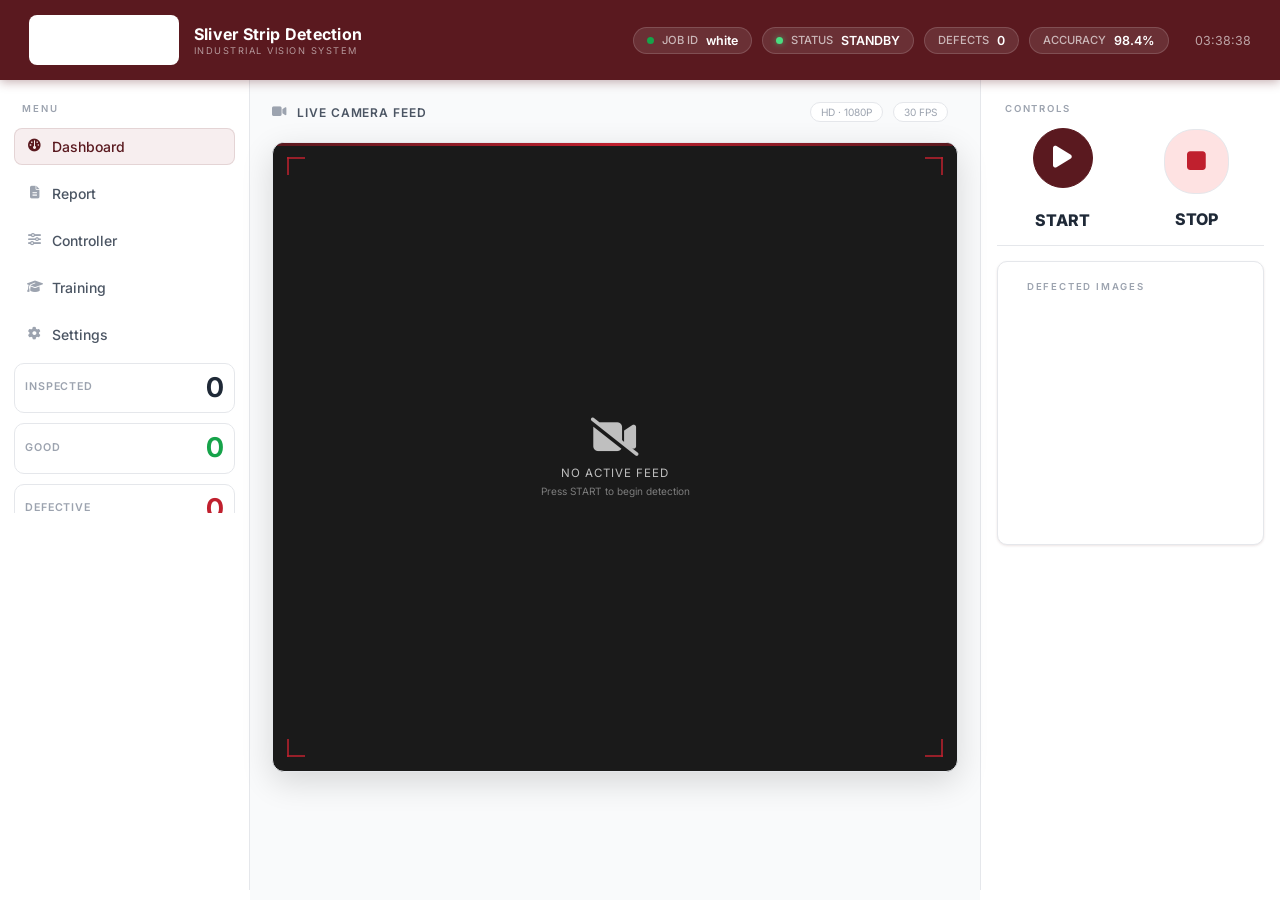
==== templates/index.html @ 80415af0 "sliver project" ====
<!doctype html>
<html lang="en">
  <head>
    <meta charset="UTF-8" />
    <meta name="viewport" content="width=device-width, initial-scale=1.0" />
    <title>Sliver Strip Detection</title>
    <script src="qrc:///qtwebchannel/qwebchannel.js"></script>
    <link rel="preconnect" href="https://fonts.googleapis.com" />
    <link
      href="https://fonts.googleapis.com/css2?family=Inter:wght@300;400;500;600;700&family=JetBrains+Mono:wght@400;500&display=swap"
      rel="stylesheet"
    />
    <link
      rel="stylesheet"
      href="https://cdnjs.cloudflare.com/ajax/libs/font-awesome/6.5.0/css/all.min.css"
      crossorigin="anonymous"
    />
    <link rel="stylesheet" href="../css/style.css" />
  </head>
  <body>
    <!-- HEADER -->
    <header>
      <div class="logo-icon">
        <a href="index.html">
          <img src="../static/img/logo/logo.png" alt="" />
        </a>
      </div>
      <div class="brand">
        <div class="brand-name">Sliver Strip Detection</div>
        <div class="brand-sub">Industrial Vision System</div>
      </div>

      <div class="header-pills">
        <div class="pill">
          <span
            class="pill-dot"
            id="jobColorDot"
            style="background: #16a34a"
          ></span>
          <span class="pill-lbl">JOB ID</span>
          <span class="pill-val" id="jobIdLabel">white</span>
        </div>
        <div class="pill">
          <span class="pill-dot live" id="statusDot"></span>
          <span class="pill-lbl">STATUS</span>
          <span class="pill-val" id="statusLabel">STANDBY</span>
        </div>
        <div class="pill">
          <span class="pill-lbl">DEFECTS</span>
          <span class="pill-val" id="hdrDefects">0</span>
        </div>
        <div class="pill">
          <span class="pill-lbl">ACCURACY</span>
          <span class="pill-val">98.4%</span>
        </div>
      </div>

      <div class="hdr-clock" id="clock">--:--:--</div>
    </header>

    <!-- LAYOUT -->
    <div class="container">
      <!-- LEFT SIDEBAR -->
      <aside class="">
        <div class="sec-lbl">Menu</div>
        <a href="index.html" class="nav-btn active">
          <i class="fa-solid fa-gauge"></i> Dashboard
        </a>
        <a href="report.html" class="nav-btn">
          <i class="fas fa-file-lines"></i> Report
        </a>
        <button
          class="nav-btn"
          onclick="showToast('Controller panel opening...', 3000)"
        >
          <i class="fas fa-sliders"></i> Controller
        </button>
        <!-- <button class="nav-btn" onclick="startTraining()">
        <i class="fas fa-graduation-cap"></i> Training
      </button> -->

        <a href="traning.html" class="nav-btn">
          <i class="fas fa-graduation-cap"></i> Training
        </a>
        <button class="nav-btn" onclick="openSettings()">
          <i class="fas fa-gear"></i> Settings
        </button>
        <div class="metrics-row">
          <div class="metric">
            <div class="m-label">Inspected</div>
            <div class="m-val" id="inspectedCount">0</div>
            <!-- <div class="m-note">units today</div> -->
          </div>
          <div class="metric">
            <div class="m-label">Good</div>
            <div class="m-val good" id="goodCount">0</div>
            <!-- <div class="m-note">passed</div> -->
          </div>
          <div class="metric">
            <div class="m-label">Defective</div>
            <div class="m-val bad" id="badCount">0</div>
            <!-- <div class="m-note">rejected</div> -->
          </div>
          <div class="metric">
            <div class="m-label">Uptime</div>
            <div class="m-val" id="uptimeVal">0:00</div>
            <!-- <div class="m-note">this session</div> -->
          </div>
        </div>
      </aside>

      <!-- MAIN -->
      <main>
        <div class="feed-bar">
          <div class="feed-title">
            <i class="fas fa-video"></i> Live Camera Feed
          </div>
          <div class="badge-row">
            <span class="badge">HD · 1080P</span>
            <span class="badge live-badge" id="liveBadge">
              <i class="fas fa-circle" style="font-size: 0.42rem"></i> LIVE
            </span>
            <span class="badge">30 FPS</span>
          </div>
        </div>

        <div class="camera-wrap">
          <div class="cm tl"></div>
          <div class="cm tr"></div>
          <div class="cm bl"></div>
          <div class="cm br"></div>

          <div class="no-feed" id="noFeed">
            <i class="fas fa-video-slash"></i>
            <p>NO ACTIVE FEED</p>
            <span>Press START to begin detection</span>
          </div>
          <img id="videoFeed"/>

        </div>

        <!-- DEFECTS CAROUSEL / SLIDER (below camera-wrap) -->

        <!-- DEFECT DETAIL MODAL with slider -->
        <div id="defectModal" class="modal">
          <div
            class="modal-box"
            style="width: 86%; max-width: 980px; position: relative"
          >
            <div class="modal-head">
              <i class="fas fa-bug"></i>
              <div class="modal-head-title">Defect Viewer</div>
              <div
                style="margin-left: auto; font-size: 0.9rem; opacity: 0.8"
                id="defectModalPosition"
              ></div>
            </div>

            <div
              class="modal-body"
              style="
                padding: 1rem;
                text-align: center;
                background: #0a0a0a;
                position: relative;
                min-height: 60vh;
                display: flex;
                align-items: center;
                justify-content: center;
              "
            >
              <!-- Navigation Arrows -->
              <button
                id="prevDefect"
                class="defect-nav prev"
                onclick="changeDefect(-1)"
              >
                <i class="fas fa-chevron-left"></i>
              </button>

              <img
                id="defectModalImage"
                style="
                  max-width: 100%;
                  max-height: 68vh;
                  border-radius: 8px;
                  box-shadow: 0 6px 24px rgba(0, 0, 0, 0.7);
                  object-fit: contain;
                "
              />

              <button
                id="nextDefect"
                class="defect-nav next"
                onclick="changeDefect(1)"
              >
                <i class="fas fa-chevron-right"></i>
              </button>
            </div>

            <div
              class="modal-foot"
              style="justify-content: center; padding: 1rem 1.5rem"
            >
              <button class="btn-m primary" onclick="downloadDefectImage()">
                <i class="fas fa-download"></i> Save Current Image
              </button>
              <button class="btn-m delete">
                <i class="fa-regular fa-trash-can"></i> Delete
              </button>
              <button class="btn-m ghost" onclick="closeDefectModal()">
                Close
              </button>
            </div>
          </div>
        </div>
      </main>

      <!-- RIGHT SIDEBAR -->
      <aside class="right">
        <div class="sec-lbl">Controls</div>
        <div class="start_stop_flex">
          <div class="start_name_flex">
            <button
              class="btn-start"
              id="cameraSelect"
              onclick="startDetection()"
            >
              <i class="fas fa-play"></i>
            </button>
            <p>start</p>
          </div>
          <div class="start_name_flex">
            <button class="btn-stop" onclick="stopDetection()">
              <i class="fas fa-stop"></i>
            </button>
            <p>stop</p>
          </div>
        </div>

        <div class="divider mtb-3"></div>
        <div class="defects-section">
          <div class="feed-bar" style="margin-bottom: 0.6rem">
            <div class="sec-lbl">Defected Images</div>
            <!-- <div class="badge">Last 10 detections</div> -->
          </div>

          <div style="position: relative">
            <!-- <button class="slider-arrow prev" onclick="scrollSlider(-156)"><i class="fa-solid fa-angle-left"></i></button> -->

            <div class="defects-slider" id="defectsSlider">
              <!-- thumbs here -->
            </div>

            <!-- <button class="slider-arrow next" onclick="scrollSlider(156)"><i class="fa-solid fa-angle-right"></i></button> -->
          </div>
        </div>
        <!-- <div class="divider"></div> -->
        <!-- <div class="sec-lbl">Detection Stats</div> -->

        <!-- <div class="stat-card">
        <div class="sc-lbl">Confidence</div>
        <div class="sc-val" id="confVal">—</div>
        <div class="pbar">
          <div class="pbar-fill green" id="confBar" style="width:0%"></div>
        </div>
      </div>

      <div class="stat-card">
        <div class="sc-lbl">Defect Rate</div>
        <div class="sc-val" id="defectRateVal">0.0%</div>
        <div class="pbar">
          <div class="pbar-fill" id="defectBar" style="width:0%"></div>
        </div>
      </div> -->
      </aside>
    </div>

    <!-- TOAST -->
    <div id="toast" class="toast"><span id="toastMessage"></span></div>

    <!-- SETTINGS MODAL -->
    <div id="settingsModal" class="modal">
      <div class="modal-box">
        <div class="modal-head">
          <i class="fas fa-gear"></i>
          <div class="modal-head-title">Detection Settings</div>
        </div>
        <div class="modal-body">
          <!-- Tabs -->
          <div class="modal-tabs">
            <button class="modal-tab active" onclick="switchTab('detection')">
              Detection Mode
            </button>
            <button class="modal-tab" onclick="switchTab('threshold')">
              Threshold
            </button>
          </div>

          <!-- Detection Mode Tab Content -->
          <div id="detectionTab" class="tab-content active">
            <span class="sel-lbl" style="display: block; margin-bottom: 8px"
              >Detection Mode</span
            >

            <div class="mode-toggle">
              <input
                type="radio"
                name="mode"
                id="modeDefault"
                value="default"
                checked
                onchange="toggleManual()"
              />
              <label for="modeDefault">Default</label>
              <input
                type="radio"
                name="mode"
                id="modeManual"
                value="manual"
                onchange="toggleManual()"
              />
              <label for="modeManual">Manual</label>
            </div>
            <div id="defaultInfo" style="margin: 12px 0 4px">
              <input
                type="text"
                id="currentModeDisplay"
                value="6.3.1"
                readonly
                style="
                  width: 100%;
                  padding: 11px 14px;
                  font-size: 0.95rem;
                  font-weight: 500;
                  border: 1px solid rgba(90, 25, 31, 0.25);
                  border-radius: 8px;
                  background: #fefefe;
                  color: var(--primary);
                  cursor: default;
                  box-shadow: inset 0 1px 3px rgba(0, 0, 0, 0.03);
                "
              />

              <p
                style="
                  font-size: 0.74rem;
                  color: var(--gray-500);
                  margin-top: 10px;
                  text-align: center;
                "
              >
                Mode is locked to Default in current system configuration
              </p>
            </div>
            <div id="manualControls" style="display: none">
              <div class="slider-block">
                <div class="slider-row">
                  <div class="slider-top">
                    <span class="slider-name">Exposure</span>
                    <input
                      type="number"
                      id="lowerValue"
                      class="slider-num"
                      value="35"
                      min="0"
                      max="100"
                      oninput="
                        document.getElementById('lowerSlider').value =
                          this.value
                      "
                    />
                  </div>
                  <input
                    type="range"
                    id="lowerSlider"
                    min="0"
                    max="100"
                    value="35"
                    oninput="
                      document.getElementById('lowerValue').value = this.value
                    "
                  />
                </div>
                <!-- <div class="slider-row">
                <div class="slider-top">
                  <span class="slider-name">Upper Threshold</span>
                  <input type="number" id="upperValue" class="slider-num" value="75" min="0" max="100"
                    oninput="document.getElementById('upperSlider').value=this.value">
                </div>
                <input type="range" id="upperSlider" min="0" max="100" value="75"
                  oninput="document.getElementById('upperValue').value=this.value">
              </div> -->
              </div>
            </div>
          </div>

          <!-- Threshold Tab Content -->
          <div id="thresholdTab" class="tab-content">
            <!-- <span class="sel-lbl" style="display:block;margin-bottom:8px;">Threshold Type</span>
          <select id="thresholdType" class="cam-select" style="margin-bottom: 16px;">
            <option value="sensitivity">Sensitivity Level</option>
            <option value="confidence">Confidence Score</option>
            <option value="custom">Custom Range</option>
          </select> -->

            <span class="sel-lbl" style="display: block; margin-bottom: 8px"
              >Threshold Value</span
            >
            <input
              type="number"
              id="thresholdValue"
              placeholder="Enter threshold value"
              style="
                width: 100%;
                padding: 11px 14px;
                font-size: 0.95rem;
                font-weight: 500;
                border: 1px solid rgba(90, 25, 31, 0.25);
                border-radius: 8px;
                background: #ffffff;
                color: var(--primary);
                box-shadow: inset 0 1px 3px rgba(0, 0, 0, 0.03);
              "
              value="75"
              min="0"
              max="100"
            />

            <p
              style="
                font-size: 0.74rem;
                color: var(--gray-500);
                margin-top: 10px;
              "
            >
              Adjust threshold value to control detection sensitivity. Higher
              values require more confidence.
            </p>
          </div>
        </div>
        <div class="modal-foot">
          <button class="btn-m ghost" onclick="closeSettings()">Cancel</button>
          <button class="btn-m primary" onclick="saveSettings()">
            Save Settings
          </button>
        </div>
      </div>
    </div>

    <!-- TRAINING MODAL -->
    <div id="trainingModal" class="modal">
      <div class="modal-box">
        <div class="done-body">
          <div class="done-icon"><i class="fas fa-check"></i></div>
          <div class="done-title">Training Complete</div>
          <div class="done-sub">
            Model trained successfully. Detection accuracy updated.
          </div>
        </div>
        <div
          class="modal-foot"
          style="justify-content: center; border-top: 1px solid var(--gray-100)"
        >
          <button
            class="btn-m primary"
            onclick="
              document.getElementById('trainingModal').style.display = 'none'
            "
          >
            Done
          </button>
        </div>
      </div>
    </div>

    <script src="../script/index.js"></script>
  </body>
</html>
---- css/style.css ----
@import url("https://fonts.googleapis.com/css2?family=Inter:ital,opsz,wght@0,14..32,100..900;1,14..32,100..900&display=swap");

:root {
  --primary: #5a191f;
  --primary-dark: #3e1016;
  --primary-mid: #7a2229;
  --primary-light: #f7eeef;
  --primary-xlight: #fdf5f5;
  --accent: #c0202e;
  --white: #ffffff;
  --gray-50: #f9fafb;
  --gray-100: #f3f4f6;
  --gray-200: #e5e7eb;
  --gray-400: #9ca3af;
  --gray-600: #4b5563;
  --gray-800: #1f2937;
  --green: #16a34a;
  --green-light: #dcfce7;
  --red-light: #fee2e2;
  --shadow-sm:
    0 1px 3px rgba(90, 25, 31, 0.08), 0 1px 2px rgba(90, 25, 31, 0.04);
  --shadow-md: 0 4px 12px rgba(90, 25, 31, 0.1);
  --shadow-lg: 0 10px 32px rgba(0, 0, 0, 0.14);
}

* {
  margin: 0;
  padding: 0;
  box-sizing: border-box;
}

a {
  text-decoration: none;
}

body {
  font-family: "Inter", sans-serif;
  background: var(--white);
  color: var(--gray-800);
  min-height: 100vh;
  display: flex;
  flex-direction: column;
}

/* ─── HEADER ─── */
header {
  background: var(--primary);
  color: var(--white);
  height: 80px;
  padding: 0 1.8rem;
  display: flex;
  align-items: center;
  box-shadow: 0 2px 10px rgba(90, 25, 31, 0.35);
  position: relative;
  z-index: 10;
  flex-shrink: 0;
}

.logo-icon {
  margin-right: 15px;
  width: 150px;
  height: 50px;
  background: rgb(255 255 255);
  border: 1px solid rgba(255, 255, 255, 0.22);
  border-radius: 8px;
  display: flex;
  align-items: center;
  justify-content: center;
  font-size: 1rem;
  flex-shrink: 0;
}

.logo-icon img {
  width: 100%;
  height: auto;
}

.brand {
  display: flex;
  flex-direction: column;
  line-height: 1.25;
}

.brand-name {
  font-size: 1rem;
  font-weight: 700;
  letter-spacing: 0.3px;
}

.brand-sub {
  font-family: "Inter", sans-serif;
  font-size: 0.58rem;
  opacity: 0.55;
  letter-spacing: 1.5px;
  text-transform: uppercase;
  margin-top: 1px;
}

.header-pills {
  display: flex;
  margin-right: 10px;
  margin-left: auto;
}

.pill {
  margin-right: 10px;
  display: flex;
  align-items: center;
  background: rgba(255, 255, 255, 0.1);
  border: 1px solid rgba(255, 255, 255, 0.15);
  border-radius: 20px;
  padding: 5px 13px;
  font-size: 0.78rem;
  font-weight: 500;
}

.pill-dot {
  width: 7px;
  height: 7px;
  border-radius: 50%;
  background: rgba(255, 255, 255, 0.35);
  flex-shrink: 0;
  margin-right: 8px;
}

.pill-dot.live {
  background: #4ade80;
  box-shadow: 0 0 6px rgba(74, 222, 128, 0.6);
  animation: blink 2s ease-in-out infinite;
  margin-right: 8px;
}

@keyframes blink {
  0%,
  100% {
    opacity: 1;
  }

  50% {
    opacity: 0.3;
  }
}

.pill-lbl {
  opacity: 0.65;
  font-size: 0.7rem;
}

.pill-val {
  font-weight: 600;
  margin-left: 8px;
}

.hdr-clock {
  font-family: "Inter", sans-serif;
  font-size: 0.78rem;
  opacity: 0.6;
  margin-left: 0.4rem;
}

/* ─── LAYOUT ─── */
.container {
  flex: 1;
  display: grid;
  grid-template-columns: 250px 1fr 300px;
  min-height: 0;
}

/* ─── SIDEBAR ─── */
aside {
  background: var(--white);
  border-right: 1px solid var(--gray-200);
  padding: 1.3rem 0.9rem;
  display: flex;
  flex-direction: column;
  margin-bottom: 10px;
}

aside.right {
  border-right: none;
  border-left: 1px solid var(--gray-200);
  padding: 1.3rem 1rem;
}

.sec-lbl {
  font-size: 0.6rem;
  font-weight: 600;
  letter-spacing: 1.8px;
  text-transform: uppercase;
  color: var(--gray-400);
  padding: 0 8px;
  margin: 10px 0 4px;
}

.sec-lbl:first-child {
  margin-top: 2px;
  padding-bottom: 10px;
}

.nav-btn {
  background: transparent;
  border: 1px solid transparent;
  color: var(--gray-600);
  padding: 9px 12px;
  font-family: "Inter", sans-serif;
  font-size: 0.875rem;
  font-weight: 500;
  border-radius: 8px;
  cursor: pointer;
  transition: all 0.18s ease;
  text-align: left;
  display: flex;
  align-items: center;
  margin-bottom: 10px;
  width: 100%;
}

.nav-btn i {
  width: 15px;
  text-align: center;
  font-size: 0.8rem;
  color: var(--gray-400);
  transition: color 0.18s;
  margin-right: 10px;
}

.nav-btn.active {
  background: var(--primary-light);
  border-color: rgba(90, 25, 31, 0.12);
  color: var(--primary);
}

.nav-btn.active i {
  color: var(--primary);
}

.nav-btn:hover {
  background: var(--primary-light);
  border-color: rgba(90, 25, 31, 0.12);
  color: var(--primary);
}

.nav-btn:hover i {
  color: var(--primary);
}

.divider {
  height: 1px;
  background: var(--gray-200);
  margin: 8px 0;
}

/* ─── MAIN ─── */
main {
  background: var(--gray-50);
  padding: 1.4rem;
  display: flex;
  flex-direction: column;

  min-width: 0;
  /* Critical: prevents grid blowout when flex children want to grow */
}

.feed-bar {
  display: flex;
  align-items: center;
  justify-content: space-between;
  margin-bottom: 20px;
}

.feed-title {
  font-size: 0.75rem;
  font-weight: 600;
  color: var(--gray-600);
  text-transform: uppercase;
  letter-spacing: 0.9px;
  display: flex;
  align-items: center;
}

.feed-title i {
  color: var(--gray-400);
  font-size: 0.8rem;
  margin-right: 10px;
}

.badge-row {
  display: flex;
}

.badge {
  font-family: "Inter", sans-serif;
  font-size: 0.63rem;
  padding: 3px 10px;
  border-radius: 20px;
  border: 1px solid var(--gray-200);
  color: var(--gray-400);
  background: var(--white);
  margin-right: 10px;
}

.badge.live-badge {
  background: var(--green-light);
  border-color: #86efac;
  color: var(--green);
  display: none;
  align-items: center;
}

.badge.live-badge i {
  margin-right: 10px;
}

/* Camera wrap */
.camera-wrap {
  background: #1a1a1a;
  border-radius: 12px;
  overflow: hidden;
  position: relative;
  /* ─── Key changes ─── */
  width: 100%;
  height: 70vh; /* ← main request */
  min-height: 360px; /* safety minimum on small screens */
  max-height: 85vh; /* prevent taking absurd space on ultra-tall screens */
   display: flex; /* better centering */
  align-items: center;
  justify-content: center;
  box-shadow: var(--shadow-lg);
  border: 1px solid var(--gray-200);
}

/* Top accent stripe */
.camera-wrap::before {
  content: "";
  position: absolute;
  top: 0;
  left: 0;
  right: 0;
  height: 3px;
  z-index: 3;
  background: linear-gradient(
    90deg,
    var(--primary),
    var(--accent),
    var(--primary)
  );
}

#videoFeed {
  display: none;
  width: 100%;
  height: 100%;
  object-fit: contain;   /* full frame visible */
  background: #000;
  position: absolute;
  inset: 0;
  z-index: 1;
}

.no-feed {
  position: absolute;
  inset: 0;
  display: flex;
  align-items: center;
  justify-content: center;
  flex-direction: column;
  color: #bfbfbf;
  z-index: 2;
  background: transparent;
  text-align: center;
}
/* Corner marks */
.cm {
  position: absolute;
  width: 18px;
  height: 18px;
  z-index: 4;
  pointer-events: none;
}

.cm::before,
.cm::after {
  content: "";
  position: absolute;
  background: var(--accent);
  opacity: 0.75;
}

.cm.tl {
  top: 14px;
  left: 14px;
}

.cm.tl::before {
  width: 2px;
  height: 100%;
  top: 0;
  left: 0;
}

.cm.tl::after {
  height: 2px;
  width: 100%;
  top: 0;
  left: 0;
}

.cm.tr {
  top: 14px;
  right: 14px;
}

.cm.tr::before {
  width: 2px;
  height: 100%;
  top: 0;
  right: 0;
}

.cm.tr::after {
  height: 2px;
  width: 100%;
  top: 0;
  right: 0;
}

.cm.bl {
  bottom: 14px;
  left: 14px;
}

.cm.bl::before {
  width: 2px;
  height: 100%;
  bottom: 0;
  left: 0;
}

.cm.bl::after {
  height: 2px;
  width: 100%;
  bottom: 0;
  left: 0;
}

.cm.br {
  bottom: 14px;
  right: 14px;
}

.cm.br::before {
  width: 2px;
  height: 100%;
  bottom: 0;
  right: 0;
}

.cm.br::after {
  height: 2px;
  width: 100%;  
  bottom: 0;
  right: 0;
}

/**.no-feed,
#videoFeed {
  grid-area: 1 / 1 / 2 / 2;
  width: 100%;
  height: auto;
  object-fit: contain;
  display: block;
  align-items: center;
  justify-content: center;
  flex-direction: column;
}

#videoFeed {
  display: block; /* controlled by JS 
  width: auto !important; /* let natural aspect ratio win 
  height: auto !important;
  max-width: 100%;
  max-height: 100%;
  object-fit: contain;
  background: #000;
}**/

.no-feed i {
  font-size: 2.4rem;
  color: #bfbfbf;
}

.no-feed p {
  font-family: "Inter", sans-serif;
  font-size: 0.72rem;
  letter-spacing: 1px;
  color: #bfbfbf;
  margin-top: 10px;
}

.no-feed span {
  margin-top: 5px;
  font-size: 0.63rem;
  opacity: 0.6;
  color: #bfbfbf;
}

/* ─── METRICS ─── */
.metrics-row {
  display: grid;
  grid-template-columns: repeat(1, 1fr);
  max-height: 150px;
  overflow: auto;
}

/* scrollbar width */
.metrics-row::-webkit-scrollbar {
  width: 6px; /* thin */
}

/* track */
.metrics-row::-webkit-scrollbar-track {
  background: #f1f1f1;
}

/* thumb */
.metrics-row::-webkit-scrollbar-thumb {
  background: #7a1818;
  border-radius: 10px;
}

/* hover */
.metrics-row::-webkit-scrollbar-thumb:hover {
  background: #5c1111;
}

.metric {
  margin-bottom: 10px;
  background: var(--white);
  border: 1px solid var(--gray-200);
  border-radius: 10px;
  padding: 10px;
  /* box-shadow: var(--shadow-sm); */
  transition:
    box-shadow 0.2s,
    border-color 0.2s;
  display: flex;
  align-items: center;
  justify-content: space-between;
}

.metric:last-child {
  margin-right: 0px;
}

.metric:hover {
  box-shadow: var(--shadow-md);
  border-color: rgba(90, 25, 31, 0.15);
}

.m-label {
  font-size: 0.67rem;
  font-weight: 600;
  color: var(--gray-400);
  text-transform: uppercase;
  letter-spacing: 0.8px;
  margin-bottom: 3px;
}

.m-val {
  font-family: "Inter", sans-serif;
  font-size: 1.7rem;
  font-weight: 700;
  color: var(--gray-800);
  line-height: 1.05;
}

.m-val.good {
  color: var(--green);
}

.m-val.bad {
  color: var(--accent);
}

.m-note {
  font-size: 0.7rem;
  color: var(--gray-400);
  margin-top: 1px;
}

/* ─── RIGHT SIDEBAR ─── */
.btn-start {
  height: 60px;
  width: 60px;
  background: var(--primary);
  color: var(--white);
  border: 1px solid var(--primary);
  padding: 10px 14px;
  border-radius: 30px;
  font-family: "Inter", sans-serif;
  font-size: 0.9rem;
  font-weight: 600;
  cursor: pointer;
  display: flex;
  align-items: center;
  justify-content: center;
  transition: all 0.2s;
  /* box-shadow: 0 3px 10px rgba(90, 25, 31, .28); */
  margin-bottom: 7px;
  /* letter-spacing: .2px; */
}

.btn-start:hover {
  background: white;
  color: var(--primary);
  /* box-shadow: 0 5px 16px rgba(90, 25, 31, .38); */
  transform: translateY(-1px);
}

.btn-start i {
  font-size: 25px;
}

.btn-stop i {
  font-size: 25px;
}

.start_stop_flex {
  display: flex;
  justify-content: space-around;
  align-items: center;
}

.btn-stop {
  height: 65px;
  width: 65px;
  background: var(--red-light);
  border-color: #fca5a5;
  border: 1px solid var(--gray-200);
  padding: 10px 14px;
  border-radius: 30px;
  font-family: "Inter", sans-serif;
  font-size: 0.875rem;
  font-weight: 500;
  cursor: pointer;
  display: flex;
  align-items: center;
  justify-content: center;
  transition: all 0.2s;
  color: var(--accent);
}

.btn-stop:hover {
  background: var(--white);
  color: var(--gray-600);
}

.sel-lbl {
  font-size: 0.63rem;
  font-weight: 600;
  color: var(--gray-400);
  text-transform: uppercase;
  letter-spacing: 1.2px;
  display: block;
  margin-bottom: 5px;
}

select.cam-select {
  width: 100%;
  background: var(--white);
  border: 1px solid var(--gray-200);
  color: var(--gray-800);
  padding: 9px 30px 9px 11px;
  font-family: "Inter", sans-serif;
  font-size: 0.85rem;
  border-radius: 8px;
  cursor: pointer;
  outline: none;
  appearance: none;
  -webkit-appearance: none;
  background-image: url("data:image/svg+xml,%3Csvg xmlns='http://www.w3.org/2000/svg' width='12' height='12' viewBox='0 0 24 24' fill='none' stroke='%239ca3af' stroke-width='2'%3E%3Cpath d='M6 9l6 6 6-6'/%3E%3C/svg%3E");
  background-repeat: no-repeat;
  background-position: right 10px center;
  box-shadow: var(--shadow-sm);
  transition: border-color 0.2s;
}

select.cam-select:focus {
  border-color: var(--primary);
  box-shadow: 0 0 0 3px rgba(90, 25, 31, 0.08);
}

.stat-card {
  background: var(--gray-50);
  border: 1px solid var(--gray-200);
  border-radius: 8px;
  padding: 0.75rem 0.95rem;
  margin-bottom: 6px;
}

.sc-lbl {
  font-size: 0.63rem;
  font-weight: 600;
  color: var(--gray-400);
  text-transform: uppercase;
  letter-spacing: 1px;
  margin-bottom: 2px;
}

.sc-val {
  font-family: "Inter", sans-serif;
  font-size: 1.15rem;
  font-weight: 600;
  color: var(--gray-800);
}

.pbar {
  height: 4px;
  background: var(--gray-200);
  border-radius: 4px;
  margin-top: 6px;
  overflow: hidden;
}

.pbar-fill {
  height: 100%;
  border-radius: 4px;
  background: var(--primary);
  transition: width 0.5s ease;
}

.pbar-fill.green {
  background: var(--green);
}

.log-box {
  background: var(--white);
  border: 1px solid var(--gray-200);
  border-radius: 8px;
  padding: 0.6rem 0.75rem;
  font-family: "Inter", sans-serif;
  font-size: 0.63rem;
  color: var(--gray-400);
  line-height: 1.9;
  max-height: 118px;
  overflow-y: auto;
}

/* ─── TOAST ─── */
.toast {
  position: fixed;
  bottom: 26px;
  left: 50%;
  transform: translateX(-50%) translateY(60px);
  background: var(--primary);
  color: var(--white);
  padding: 12px 24px;
  border-radius: 8px;
  box-shadow: 0 8px 24px rgba(90, 25, 31, 0.32);
  z-index: 1000;
  display: none;
  font-size: 0.875rem;
  font-weight: 500;
  min-width: 270px;
  text-align: center;
  transition: transform 0.3s ease;
}

.toast.show {
  transform: translateX(-50%) translateY(0);
}

/* ─── MODAL ─── */
.modal {
  position: fixed;
  inset: 0;
  background: rgba(31, 41, 55, 0.42);
  display: none;
  align-items: center;
  justify-content: center;
  z-index: 2000;
  backdrop-filter: blur(3px);
}

.modal-box {
  background: var(--white);
  border-radius: 14px;
  width: 460px;
  max-width: 92%;
  box-shadow: 0 20px 60px rgba(0, 0, 0, 0.2);
  overflow: hidden;
}

.modal-head {
  background: var(--primary);
  padding: 1.25rem 1.5rem;
  display: flex;
  align-items: center;
  color: var(--white);
}

.modal-head i {
  margin-right: 10px;
  font-size: 0.95rem;
  opacity: 0.8;
}

.modal-head-title {
  font-size: 0.95rem;
  font-weight: 700;
  letter-spacing: 0.3px;
}

.modal-body {
  padding: 1.5rem;
}

.modal-foot {
  padding: 0.9rem 1.5rem 1.3rem;
  display: flex;
  justify-content: flex-end;
  margin-right: 10px;
  border-top: 1px solid var(--gray-100);
}

.modal-foot button {
  margin-right: 15px;
}

/* Modal Tabs */
.modal-tabs {
  display: flex;
  border-bottom: 2px solid var(--gray-100);
  margin: 0 -1.5rem 1.5rem;
}

.modal-tab {
  flex: 1;
  padding: 0.875rem 1rem;
  background: none;
  border: none;
  color: var(--gray-600);
  font-size: 0.875rem;
  font-weight: 500;
  cursor: pointer;
  border-bottom: 2px solid transparent;
  margin-bottom: -2px;
  transition: all 0.2s ease;
}

.modal-tab:hover {
  background: var(--gray-50);
  color: var(--primary);
}

.modal-tab.active {
  color: var(--primary);
  border-bottom-color: var(--primary);
  font-weight: 600;
}

.tab-content {
  display: none;
}

.tab-content.active {
  display: block;
}

/* Mode toggle */
.mode-toggle {
  display: flex;
  background: var(--gray-100);
  border: 1px solid var(--gray-200);
  border-radius: 9px;
  padding: 4px;
}

.mode-toggle input[type="radio"] {
  display: none;
}

.mode-toggle label {
  margin-right: 10px;
  flex: 1;
  text-align: center;
  padding: 10px;
  border-radius: 6px;
  font-size: 0.875rem;
  font-weight: 500;
  color: var(--gray-600);
  cursor: pointer;
  transition: all 0.2s;
  user-select: none;
}

.mode-toggle input[type="radio"]:checked + label {
  background: var(--primary);
  color: var(--white);
  box-shadow: var(--shadow-sm);
}

/* Sliders */
.slider-block {
  margin-top: 1.1rem;
  display: flex;
  flex-direction: column;
}

.slider-row {
  display: flex;
  flex-direction: column;
  margin-bottom: 10px;
}

.slider-top {
  display: flex;
  justify-content: space-between;
  align-items: center;
  margin-bottom: 10px;
}

.slider-name {
  font-size: 0.8rem;
  font-weight: 500;
  color: var(--gray-600);
  margin-bottom: 10px;
}

.slider-num {
  width: 58px;
  text-align: center;
  border: 1px solid var(--gray-200);
  border-radius: 6px;
  padding: 4px 6px;
  font-family: "Inter", sans-serif;
  font-size: 0.78rem;
  color: var(--gray-800);
  outline: none;
  transition: border-color 0.2s;
}

.slider-num:focus {
  border-color: var(--primary);
}

/* Enhanced Range Slider Styling */
input[type="range"] {
  -webkit-appearance: none;
  appearance: none;
  width: 100%;
  height: 8px;
  border-radius: 8px;
  background: var(--gray-200);
  /* default empty track color */
  outline: none;
  cursor: pointer;
  transition: background 0.2s ease;
}

/* WebKit browsers (Chrome, Safari, Edge) */
input[type="range"]::-webkit-slider-runnable-track {
  height: 8px;
  border-radius: 8px;
}

input[type="range"]::-webkit-slider-thumb {
  -webkit-appearance: none;
  appearance: none;
  width: 22px;
  height: 22px;
  border-radius: 50%;
  background: white;
  border: 3px solid var(--primary);
  cursor: pointer;
  box-shadow: 0 2px 8px rgba(90, 25, 31, 0.3);
  margin-top: -7px;
  /* centers thumb vertically */
  transition: all 0.2s ease;
}

input[type="range"]::-webkit-slider-thumb:hover {
  transform: scale(1.15);
  border-color: var(--accent);
  box-shadow: 0 3px 12px rgba(90, 25, 31, 0.4);
}

/* Firefox */
input[type="range"]::-moz-range-track {
  height: 8px;
  border-radius: 8px;
  background: var(--gray-200);
}

input[type="range"]::-moz-range-progress {
  height: 8px;
  border-radius: 8px;
  background: var(--primary);
}

input[type="range"]::-moz-range-thumb {
  width: 22px;
  height: 22px;
  border-radius: 50%;
  background: white;
  border: 3px solid var(--primary);
  cursor: pointer;
  box-shadow: 0 2px 8px rgba(90, 25, 31, 0.3);
}

/* Dynamic fill for WebKit (Chrome/Edge/Safari) */
input[type="range"] {
  background: linear-gradient(
    to right,
    var(--primary) 0%,
    var(--primary) var(--value, 35%),
    var(--gray-200) var(--value, 35%),
    var(--gray-200) 100%
  );
}

/* Hover version */
/* input[type="range"]:hover {
      background: linear-gradient(to right,
          var(--primary-mid) 0%,
          var(--primary-mid) var(--value, 35%),
          var(--gray-300) var(--value, 35%),
          var(--gray-300) 100%);
    } */

/* Buttons */
.btn-m {
  padding: 9px 20px;
  border: none;
  border-radius: 8px;
  font-family: "Inter", sans-serif;
  font-size: 0.875rem;
  font-weight: 600;
  cursor: pointer;
  transition: all 0.2s;
}

.btn-m.primary {
  background: var(--primary);
  color: var(--white);
  box-shadow: 0 2px 8px rgba(90, 25, 31, 0.22);
  border: 1px solid var(--primary);
}

.btn-m.primary:hover {
  background: white;
  color: var(--primary);
}

.btn-m.ghost {
  background: var(--gray-100);
  color: var(--gray-600);
}

.btn-m.ghost:hover {
  background: var(--gray-200);
}

/* Training done */
.done-body {
  padding: 2rem 1.5rem;
  text-align: center;
}

.done-icon {
  width: 58px;
  height: 58px;
  background: var(--green-light);
  border: 3px solid #0fa844;
  border-radius: 50%;
  display: flex;
  align-items: center;
  justify-content: center;
  margin: 0 auto 1rem;
  color: var(--green);
  font-size: 1.4rem;
}

.done-title {
  font-size: 1.35rem;
  font-weight: 700;
  margin-bottom: 6px;
}

.done-sub {
  font-size: 16px;
  color: var(--gray-400);
}

/* Defects Slider Section */
.defects-section {
  background: white;
  border-radius: 10px;
  padding: 1.1rem 1.3rem;
  border: 1px solid var(--gray-200);
  box-shadow: var(--shadow-sm);
  overflow: hidden;
  /* padding-bottom: 50px; */
  position: relative;
}

.defects-slider {
  display: flex;
  flex-direction: column;
  width: 100%;
  min-width: 0;
  flex-wrap: nowrap;
  height: 210px;
  overflow: auto;
  padding: 8px 4px 12px 4px;
  scroll-behavior: smooth;
  -webkit-overflow-scrolling: touch;
  scrollbar-width: thin;
  scrollbar-color: var(--primary) var(--gray-100);
  user-select: none;
  scroll-snap-type: y mandatory;
}

.defects-slider::-webkit-scrollbar {
  height: 8px;
}

.defects-slider::-webkit-scrollbar-track {
  background: var(--gray-100);
  border-radius: 4px;
}

.defects-slider::-webkit-scrollbar-thumb {
  background: var(--primary);
  border-radius: 4px;
  border: 2px solid var(--gray-100);
}

.defects-slider::-webkit-scrollbar-thumb:hover {
  background: var(--accent);
}

/* Defect Thumbnail with Snap Scroll */
.defect-thumb {
  flex: 0 0 140px;
  /* width: 140px; */
  margin-bottom: 10px;
  height: 100px;
  background: #0f0f0f;
  border-radius: 8px;
  overflow: hidden;
  position: relative;
  display: grid;
  place-items: center;
  cursor: pointer;
  scroll-snap-align: start;
  transition: all 0.2s ease;
  border: 2px solid transparent;
}

.defect-thumb:last-child {
  margin-bottom: 0;
}

.defect-thumb:hover {
  border-color: var(--primary);
  box-shadow: 0 4px 12px rgba(192, 32, 46, 0.25);
}

.defect-thumb img {
  width: 100%;
  height: 100%;
  object-fit: cover;
  display: block;
  background: #111;
}

.defect-thumb::after {
  content: "DEFECT";
  position: absolute;
  bottom: 8px;
  left: 50%;
  transform: translateX(-50%);
  background: var(--accent);
  color: white;
  font-size: 0.68rem;
  font-weight: 600;
  padding: 3px 10px;
  border-radius: 10px;
  box-shadow: 0 1px 4px rgba(0, 0, 0, 0.4);
}

.defect-empty {
  color: #6b7280;
  font-size: 0.9rem;
  text-align: center;
  padding: 2.5rem 1rem;
  background: #f9fafb;
  border-radius: 8px;
  border: 1px dashed #d1d5db;
  min-height: 140px;
  display: flex;
  align-items: center;
  justify-content: center;
  width: 100%;
}

/* Modal navigation arrows */
.defect-nav {
  position: absolute;
  top: 50%;
  transform: translateY(-50%);
  background: rgba(0, 0, 0, 0.5);
  color: white;
  border: none;
  width: 48px;
  height: 48px;
  border-radius: 50%;
  font-size: 1.4rem;
  cursor: pointer;
  display: flex;
  align-items: center;
  justify-content: center;
  opacity: 0.7;
  transition: all 0.2s;
  z-index: 10;
}

.defect-nav:hover {
  background: rgba(192, 32, 46, 0.7);
  opacity: 1;
}

.defect-nav.prev {
  left: 16px;
}

.defect-nav.next {
  right: 16px;
}

.defect-nav:disabled,
.defect-nav[hidden] {
  display: none;
}

/* Enhanced Slider Navigation Arrows */
.slider-arrow {
  position: absolute;
  bottom: -35%;
  transform: translateY(-50%);
  width: 40px;
  height: 40px;
  background: linear-gradient(
    135deg,
    var(--primary) 0%,
    var(--primary-dark) 100%
  );
  color: white;
  border: none;
  border-radius: 50%;
  font-size: 1.1rem;
  font-weight: 600;
  cursor: pointer;
  z-index: 5;
  display: flex;
  align-items: center;
  justify-content: center;
  box-shadow:
    0 4px 12px rgba(90, 25, 31, 0.3),
    0 0 0 0 rgba(90, 25, 31, 0.2);
  transition: all 0.3s cubic-bezier(0.4, 0, 0.2, 1);
  backdrop-filter: blur(4px);
  border: 1px solid rgba(255, 255, 255, 0.1);
}

.slider-arrow:hover {
  background: linear-gradient(135deg, var(--accent) 0%, #d00000 100%);
  transform: translateY(-50%) scale(1.1);
  box-shadow:
    0 6px 20px rgba(192, 32, 46, 0.5),
    0 0 0 4px rgba(192, 32, 46, 0.15);
  border-color: rgba(255, 255, 255, 0.2);
}

.slider-arrow:active {
  transform: translateY(-50%) scale(0.95);
  box-shadow: 0 2px 8px rgba(192, 32, 46, 0.4);
}

.slider-arrow.prev {
  right: 4pc;
}

.slider-arrow.next {
  right: 1pc;
}

.slider-arrow:disabled {
  opacity: 0.3;
  cursor: not-allowed;
  background: linear-gradient(135deg, var(--gray-400) 0%, var(--gray-600) 100%);
  pointer-events: none;
}

.slider-arrow:disabled:hover {
  transform: translateY(-50%) scale(1);
  box-shadow: 0 4px 12px rgba(90, 25, 31, 0.3);
}

.mtb-3 {
  margin-bottom: 15px;
  margin-top: 15px;
}

.btn-m.delete {
  background-color: red;
  color: rgb(255, 255, 255);
  padding: 10px 20px;
  border: 1px solid #ff0000;
}

.btn-m.delete:hover {
  background-color: rgb(255, 255, 255);
  color: red;
  padding: 10px 20px;
  border: 1px solid red;
}

.start_name_flex {
  display: flex;
  flex-direction: column;
  align-items: center;
}

.start_name_flex p {
  font-size: 16px;
  font-weight: 800;
  text-transform: uppercase;
  margin-top: 15px;
}
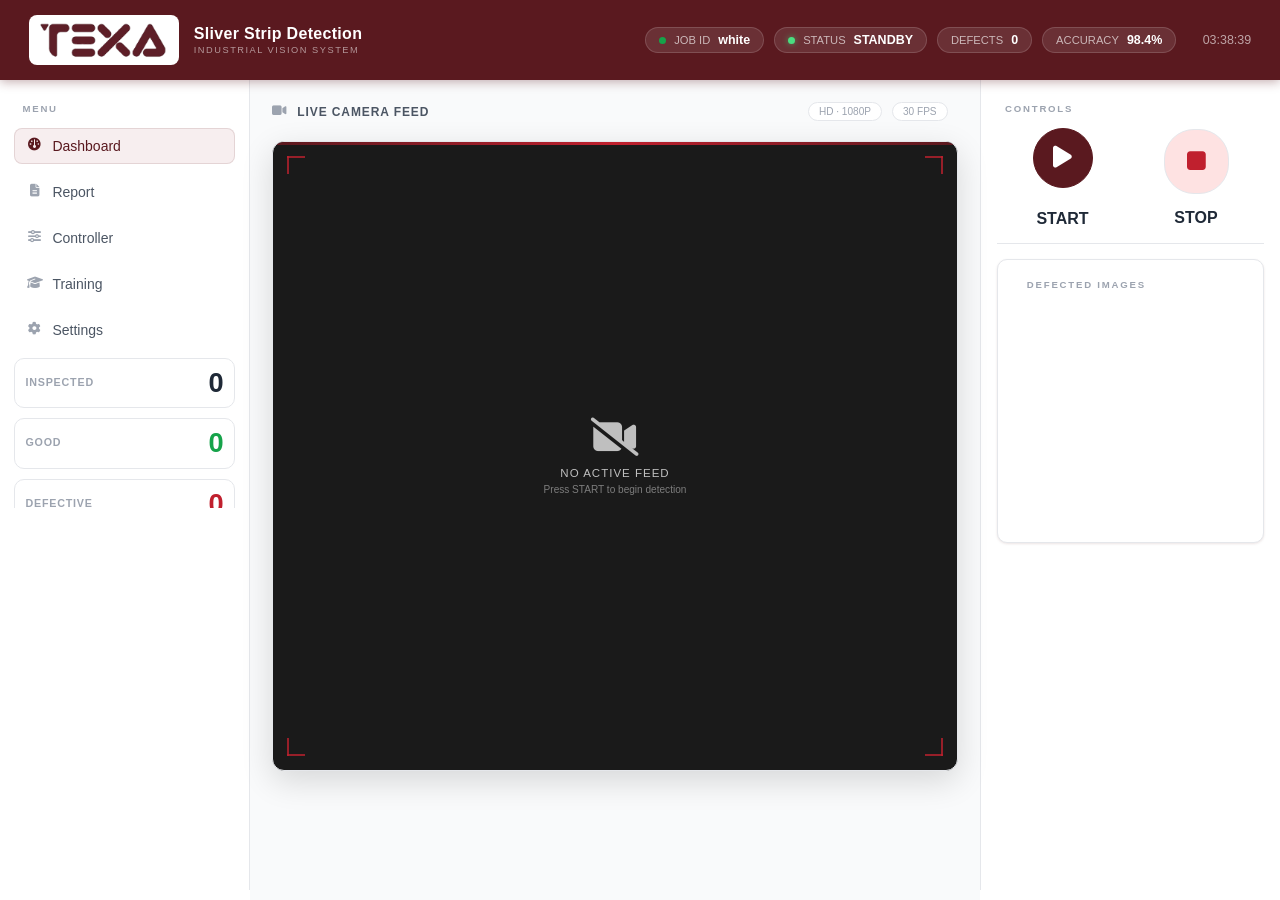
==== commit deecb093: "Refactor code structure for improved readability and maintainability" ====
--- a/templates/index.html
+++ b/templates/index.html
@@ -4,25 +4,16 @@
     <meta charset="UTF-8" />
     <meta name="viewport" content="width=device-width, initial-scale=1.0" />
     <title>Sliver Strip Detection</title>
-    <script src="qrc:///qtwebchannel/qwebchannel.js"></script>
-    <link rel="preconnect" href="https://fonts.googleapis.com" />
-    <link
-      href="https://fonts.googleapis.com/css2?family=Inter:wght@300;400;500;600;700&family=JetBrains+Mono:wght@400;500&display=swap"
-      rel="stylesheet"
-    />
-    <link
-      rel="stylesheet"
-      href="https://cdnjs.cloudflare.com/ajax/libs/font-awesome/6.5.0/css/all.min.css"
-      crossorigin="anonymous"
-    />
-    <link rel="stylesheet" href="../css/style.css" />
+    <script src="qrc:///qtwebchannel/qwebchannel.js"></script> 
+    <link rel="stylesheet" href="../static/css/all.min.css" />
+    <link rel="stylesheet" href="../static/css/style.css" />
   </head>
   <body>
     <!-- HEADER -->
     <header>
       <div class="logo-icon">
         <a href="index.html">
-          <img src="../static/img/logo/logo.png" alt="" />
+          <img src="../static/img/logo.png" alt="" />
         </a>
       </div>
       <div class="brand">
--- a/static/css/style.css
+++ b/static/css/style.css
@@ -0,0 +1,1357 @@
+@font-face {
+  font-family: "Inter";
+  src: url("../fonts/Inter-Regular.woff2") format("woff2");
+  font-weight: 400;
+  font-style: normal;
+}
+
+@font-face {
+  font-family: "Inter";
+  src: url("../fonts/Inter-Medium.woff2") format("woff2");
+  font-weight: 500;
+}
+
+@font-face {
+  font-family: "Inter";
+  src: url("../fonts/Inter-Bold.woff2") format("woff2");
+  font-weight: 700;
+}
+:root {
+  --primary: #5a191f;
+  --primary-dark: #3e1016;
+  --primary-mid: #7a2229;
+  --primary-light: #f7eeef;
+  --primary-xlight: #fdf5f5;
+  --accent: #c0202e;
+  --white: #ffffff;
+  --gray-50: #f9fafb;
+  --gray-100: #f3f4f6;
+  --gray-200: #e5e7eb;
+  --gray-400: #9ca3af;
+  --gray-600: #4b5563;
+  --gray-800: #1f2937;
+  --green: #16a34a;
+  --green-light: #dcfce7;
+  --red-light: #fee2e2;
+  --shadow-sm:
+    0 1px 3px rgba(90, 25, 31, 0.08), 0 1px 2px rgba(90, 25, 31, 0.04);
+  --shadow-md: 0 4px 12px rgba(90, 25, 31, 0.1);
+  --shadow-lg: 0 10px 32px rgba(0, 0, 0, 0.14);
+}
+
+* {
+  margin: 0;
+  padding: 0;
+  box-sizing: border-box;
+}
+
+a {
+  text-decoration: none;
+}
+
+body {
+  font-family: "Inter", sans-serif;
+  background: var(--white);
+  color: var(--gray-800);
+  min-height: 100vh;
+  display: flex;
+  flex-direction: column;
+}
+
+/* ─── HEADER ─── */
+header {
+  background: var(--primary);
+  color: var(--white);
+  height: 80px;
+  padding: 0 1.8rem;
+  display: flex;
+  align-items: center;
+  box-shadow: 0 2px 10px rgba(90, 25, 31, 0.35);
+  position: relative;
+  z-index: 10;
+  flex-shrink: 0;
+}
+
+.logo-icon {
+  margin-right: 15px;
+  width: 150px;
+  height: 50px;
+  background: rgb(255 255 255);
+  border: 1px solid rgba(255, 255, 255, 0.22);
+  border-radius: 8px;
+  display: flex;
+  align-items: center;
+  justify-content: center;
+  font-size: 1rem;
+  flex-shrink: 0;
+}
+
+.logo-icon img {
+  width: 100%;
+  height: auto;
+}
+
+.brand {
+  display: flex;
+  flex-direction: column;
+  line-height: 1.25;
+}
+
+.brand-name {
+  font-size: 1rem;
+  font-weight: 700;
+  letter-spacing: 0.3px;
+}
+
+.brand-sub {
+  font-family: "Inter", sans-serif;
+  font-size: 0.58rem;
+  opacity: 0.55;
+  letter-spacing: 1.5px;
+  text-transform: uppercase;
+  margin-top: 1px;
+}
+
+.header-pills {
+  display: flex;
+  margin-right: 10px;
+  margin-left: auto;
+}
+
+.pill {
+  margin-right: 10px;
+  display: flex;
+  align-items: center;
+  background: rgba(255, 255, 255, 0.1);
+  border: 1px solid rgba(255, 255, 255, 0.15);
+  border-radius: 20px;
+  padding: 5px 13px;
+  font-size: 0.78rem;
+  font-weight: 500;
+}
+
+.pill-dot {
+  width: 7px;
+  height: 7px;
+  border-radius: 50%;
+  background: rgba(255, 255, 255, 0.35);
+  flex-shrink: 0;
+  margin-right: 8px;
+}
+
+.pill-dot.live {
+  background: #4ade80;
+  box-shadow: 0 0 6px rgba(74, 222, 128, 0.6);
+  animation: blink 2s ease-in-out infinite;
+  margin-right: 8px;
+}
+
+@keyframes blink {
+  0%,
+  100% {
+    opacity: 1;
+  }
+
+  50% {
+    opacity: 0.3;
+  }
+}
+
+.pill-lbl {
+  opacity: 0.65;
+  font-size: 0.7rem;
+}
+
+.pill-val {
+  font-weight: 600;
+  margin-left: 8px;
+}
+
+.hdr-clock {
+  font-family: "Inter", sans-serif;
+  font-size: 0.78rem;
+  opacity: 0.6;
+  margin-left: 0.4rem;
+}
+
+/* ─── LAYOUT ─── */
+.container {
+  flex: 1;
+  display: grid;
+  grid-template-columns: 250px 1fr 300px;
+  min-height: 0;
+}
+
+/* ─── SIDEBAR ─── */
+aside {
+  background: var(--white);
+  border-right: 1px solid var(--gray-200);
+  padding: 1.3rem 0.9rem;
+  display: flex;
+  flex-direction: column;
+  margin-bottom: 10px;
+}
+
+aside.right {
+  border-right: none;
+  border-left: 1px solid var(--gray-200);
+  padding: 1.3rem 1rem;
+}
+
+.sec-lbl {
+  font-size: 0.6rem;
+  font-weight: 600;
+  letter-spacing: 1.8px;
+  text-transform: uppercase;
+  color: var(--gray-400);
+  padding: 0 8px;
+  margin: 10px 0 4px;
+}
+
+.sec-lbl:first-child {
+  margin-top: 2px;
+  padding-bottom: 10px;
+}
+
+.nav-btn {
+  background: transparent;
+  border: 1px solid transparent;
+  color: var(--gray-600);
+  padding: 9px 12px;
+  font-family: "Inter", sans-serif;
+  font-size: 0.875rem;
+  font-weight: 500;
+  border-radius: 8px;
+  cursor: pointer;
+  transition: all 0.18s ease;
+  text-align: left;
+  display: flex;
+  align-items: center;
+  margin-bottom: 10px;
+  width: 100%;
+}
+
+.nav-btn i {
+  width: 15px;
+  text-align: center;
+  font-size: 0.8rem;
+  color: var(--gray-400);
+  transition: color 0.18s;
+  margin-right: 10px;
+}
+
+.nav-btn.active {
+  background: var(--primary-light);
+  border-color: rgba(90, 25, 31, 0.12);
+  color: var(--primary);
+}
+
+.nav-btn.active i {
+  color: var(--primary);
+}
+
+.nav-btn:hover {
+  background: var(--primary-light);
+  border-color: rgba(90, 25, 31, 0.12);
+  color: var(--primary);
+}
+
+.nav-btn:hover i {
+  color: var(--primary);
+}
+
+.divider {
+  height: 1px;
+  background: var(--gray-200);
+  margin: 8px 0;
+}
+
+/* ─── MAIN ─── */
+main {
+  background: var(--gray-50);
+  padding: 1.4rem;
+  display: flex;
+  flex-direction: column;
+
+  min-width: 0;
+  /* Critical: prevents grid blowout when flex children want to grow */
+}
+
+.feed-bar {
+  display: flex;
+  align-items: center;
+  justify-content: space-between;
+  margin-bottom: 20px;
+}
+
+.feed-title {
+  font-size: 0.75rem;
+  font-weight: 600;
+  color: var(--gray-600);
+  text-transform: uppercase;
+  letter-spacing: 0.9px;
+  display: flex;
+  align-items: center;
+}
+
+.feed-title i {
+  color: var(--gray-400);
+  font-size: 0.8rem;
+  margin-right: 10px;
+}
+
+.badge-row {
+  display: flex;
+}
+
+.badge {
+  font-family: "Inter", sans-serif;
+  font-size: 0.63rem;
+  padding: 3px 10px;
+  border-radius: 20px;
+  border: 1px solid var(--gray-200);
+  color: var(--gray-400);
+  background: var(--white);
+  margin-right: 10px;
+}
+
+.badge.live-badge {
+  background: var(--green-light);
+  border-color: #86efac;
+  color: var(--green);
+  display: none;
+  align-items: center;
+}
+
+.badge.live-badge i {
+  margin-right: 10px;
+}
+
+/* Camera wrap */
+.camera-wrap {
+  background: #1a1a1a;
+  border-radius: 12px;
+  overflow: hidden;
+  position: relative;
+  /* ─── Key changes ─── */
+  width: 100%;
+  height: 70vh; /* ← main request */
+  min-height: 360px; /* safety minimum on small screens */
+  max-height: 85vh; /* prevent taking absurd space on ultra-tall screens */
+   display: flex; /* better centering */
+  align-items: center;
+  justify-content: center;
+  box-shadow: var(--shadow-lg);
+  border: 1px solid var(--gray-200);
+}
+
+/* Top accent stripe */
+.camera-wrap::before {
+  content: "";
+  position: absolute;
+  top: 0;
+  left: 0;
+  right: 0;
+  height: 3px;
+  z-index: 3;
+  background: linear-gradient(
+    90deg,
+    var(--primary),
+    var(--accent),
+    var(--primary)
+  );
+}
+
+#videoFeed {
+  display: none;
+  width: 100%;
+  height: 100%;
+  object-fit: contain;   /* full frame visible */
+  background: #000;
+  position: absolute;
+  inset: 0;
+  z-index: 1;
+}
+
+.no-feed {
+  position: absolute;
+  inset: 0;
+  display: flex;
+  align-items: center;
+  justify-content: center;
+  flex-direction: column;
+  color: #bfbfbf;
+  z-index: 2;
+  background: transparent;
+  text-align: center;
+}
+/* Corner marks */
+.cm {
+  position: absolute;
+  width: 18px;
+  height: 18px;
+  z-index: 4;
+  pointer-events: none;
+}
+
+.cm::before,
+.cm::after {
+  content: "";
+  position: absolute;
+  background: var(--accent);
+  opacity: 0.75;
+}
+
+.cm.tl {
+  top: 14px;
+  left: 14px;
+}
+
+.cm.tl::before {
+  width: 2px;
+  height: 100%;
+  top: 0;
+  left: 0;
+}
+
+.cm.tl::after {
+  height: 2px;
+  width: 100%;
+  top: 0;
+  left: 0;
+}
+
+.cm.tr {
+  top: 14px;
+  right: 14px;
+}
+
+.cm.tr::before {
+  width: 2px;
+  height: 100%;
+  top: 0;
+  right: 0;
+}
+
+.cm.tr::after {
+  height: 2px;
+  width: 100%;
+  top: 0;
+  right: 0;
+}
+
+.cm.bl {
+  bottom: 14px;
+  left: 14px;
+}
+
+.cm.bl::before {
+  width: 2px;
+  height: 100%;
+  bottom: 0;
+  left: 0;
+}
+
+.cm.bl::after {
+  height: 2px;
+  width: 100%;
+  bottom: 0;
+  left: 0;
+}
+
+.cm.br {
+  bottom: 14px;
+  right: 14px;
+}
+
+.cm.br::before {
+  width: 2px;
+  height: 100%;
+  bottom: 0;
+  right: 0;
+}
+
+.cm.br::after {
+  height: 2px;
+  width: 100%;  
+  bottom: 0;
+  right: 0;
+}
+
+/**.no-feed,
+#videoFeed {
+  grid-area: 1 / 1 / 2 / 2;
+  width: 100%;
+  height: auto;
+  object-fit: contain;
+  display: block;
+  align-items: center;
+  justify-content: center;
+  flex-direction: column;
+}
+
+#videoFeed {
+  display: block; /* controlled by JS 
+  width: auto !important; /* let natural aspect ratio win 
+  height: auto !important;
+  max-width: 100%;
+  max-height: 100%;
+  object-fit: contain;
+  background: #000;
+}**/
+
+.no-feed i {
+  font-size: 2.4rem;
+  color: #bfbfbf;
+}
+
+.no-feed p {
+  font-family: "Inter", sans-serif;
+  font-size: 0.72rem;
+  letter-spacing: 1px;
+  color: #bfbfbf;
+  margin-top: 10px;
+}
+
+.no-feed span {
+  margin-top: 5px;
+  font-size: 0.63rem;
+  opacity: 0.6;
+  color: #bfbfbf;
+}
+
+/* ─── METRICS ─── */
+.metrics-row {
+  display: grid;
+  grid-template-columns: repeat(1, 1fr);
+  max-height: 150px;
+  overflow: auto;
+}
+
+/* scrollbar width */
+.metrics-row::-webkit-scrollbar {
+  width: 6px; /* thin */
+}
+
+/* track */
+.metrics-row::-webkit-scrollbar-track {
+  background: #f1f1f1;
+}
+
+/* thumb */
+.metrics-row::-webkit-scrollbar-thumb {
+  background: #7a1818;
+  border-radius: 10px;
+}
+
+/* hover */
+.metrics-row::-webkit-scrollbar-thumb:hover {
+  background: #5c1111;
+}
+
+.metric {
+  margin-bottom: 10px;
+  background: var(--white);
+  border: 1px solid var(--gray-200);
+  border-radius: 10px;
+  padding: 10px;
+  /* box-shadow: var(--shadow-sm); */
+  transition:
+    box-shadow 0.2s,
+    border-color 0.2s;
+  display: flex;
+  align-items: center;
+  justify-content: space-between;
+}
+
+.metric:last-child {
+  margin-right: 0px;
+}
+
+.metric:hover {
+  box-shadow: var(--shadow-md);
+  border-color: rgba(90, 25, 31, 0.15);
+}
+
+.m-label {
+  font-size: 0.67rem;
+  font-weight: 600;
+  color: var(--gray-400);
+  text-transform: uppercase;
+  letter-spacing: 0.8px;
+  margin-bottom: 3px;
+}
+
+.m-val {
+  font-family: "Inter", sans-serif;
+  font-size: 1.7rem;
+  font-weight: 700;
+  color: var(--gray-800);
+  line-height: 1.05;
+}
+
+.m-val.good {
+  color: var(--green);
+}
+
+.m-val.bad {
+  color: var(--accent);
+}
+
+.m-note {
+  font-size: 0.7rem;
+  color: var(--gray-400);
+  margin-top: 1px;
+}
+
+/* ─── RIGHT SIDEBAR ─── */
+.btn-start {
+  height: 60px;
+  width: 60px;
+  background: var(--primary);
+  color: var(--white);
+  border: 1px solid var(--primary);
+  padding: 10px 14px;
+  border-radius: 30px;
+  font-family: "Inter", sans-serif;
+  font-size: 0.9rem;
+  font-weight: 600;
+  cursor: pointer;
+  display: flex;
+  align-items: center;
+  justify-content: center;
+  transition: all 0.2s;
+  /* box-shadow: 0 3px 10px rgba(90, 25, 31, .28); */
+  margin-bottom: 7px;
+  /* letter-spacing: .2px; */
+}
+
+.btn-start:hover {
+  background: white;
+  color: var(--primary);
+  /* box-shadow: 0 5px 16px rgba(90, 25, 31, .38); */
+  transform: translateY(-1px);
+}
+
+.btn-start i {
+  font-size: 25px;
+}
+
+.btn-stop i {
+  font-size: 25px;
+}
+
+.start_stop_flex {
+  display: flex;
+  justify-content: space-around;
+  align-items: center;
+}
+
+.btn-stop {
+  height: 65px;
+  width: 65px;
+  background: var(--red-light);
+  border-color: #fca5a5;
+  border: 1px solid var(--gray-200);
+  padding: 10px 14px;
+  border-radius: 30px;
+  font-family: "Inter", sans-serif;
+  font-size: 0.875rem;
+  font-weight: 500;
+  cursor: pointer;
+  display: flex;
+  align-items: center;
+  justify-content: center;
+  transition: all 0.2s;
+  color: var(--accent);
+}
+
+.btn-stop:hover {
+  background: var(--white);
+  color: var(--gray-600);
+}
+
+.sel-lbl {
+  font-size: 0.63rem;
+  font-weight: 600;
+  color: var(--gray-400);
+  text-transform: uppercase;
+  letter-spacing: 1.2px;
+  display: block;
+  margin-bottom: 5px;
+}
+
+select.cam-select {
+  width: 100%;
+  background: var(--white);
+  border: 1px solid var(--gray-200);
+  color: var(--gray-800);
+  padding: 9px 30px 9px 11px;
+  font-family: "Inter", sans-serif;
+  font-size: 0.85rem;
+  border-radius: 8px;
+  cursor: pointer;
+  outline: none;
+  appearance: none;
+  -webkit-appearance: none;
+  background-image: url("data:image/svg+xml,%3Csvg xmlns='http://www.w3.org/2000/svg' width='12' height='12' viewBox='0 0 24 24' fill='none' stroke='%239ca3af' stroke-width='2'%3E%3Cpath d='M6 9l6 6 6-6'/%3E%3C/svg%3E");
+  background-repeat: no-repeat;
+  background-position: right 10px center;
+  box-shadow: var(--shadow-sm);
+  transition: border-color 0.2s;
+}
+
+select.cam-select:focus {
+  border-color: var(--primary);
+  box-shadow: 0 0 0 3px rgba(90, 25, 31, 0.08);
+}
+
+.stat-card {
+  background: var(--gray-50);
+  border: 1px solid var(--gray-200);
+  border-radius: 8px;
+  padding: 0.75rem 0.95rem;
+  margin-bottom: 6px;
+}
+
+.sc-lbl {
+  font-size: 0.63rem;
+  font-weight: 600;
+  color: var(--gray-400);
+  text-transform: uppercase;
+  letter-spacing: 1px;
+  margin-bottom: 2px;
+}
+
+.sc-val {
+  font-family: "Inter", sans-serif;
+  font-size: 1.15rem;
+  font-weight: 600;
+  color: var(--gray-800);
+}
+
+.pbar {
+  height: 4px;
+  background: var(--gray-200);
+  border-radius: 4px;
+  margin-top: 6px;
+  overflow: hidden;
+}
+
+.pbar-fill {
+  height: 100%;
+  border-radius: 4px;
+  background: var(--primary);
+  transition: width 0.5s ease;
+}
+
+.pbar-fill.green {
+  background: var(--green);
+}
+
+.log-box {
+  background: var(--white);
+  border: 1px solid var(--gray-200);
+  border-radius: 8px;
+  padding: 0.6rem 0.75rem;
+  font-family: "Inter", sans-serif;
+  font-size: 0.63rem;
+  color: var(--gray-400);
+  line-height: 1.9;
+  max-height: 118px;
+  overflow-y: auto;
+}
+
+/* ─── TOAST ─── */
+.toast {
+  position: fixed;
+  bottom: 26px;
+  left: 50%;
+  transform: translateX(-50%) translateY(60px);
+  background: var(--primary);
+  color: var(--white);
+  padding: 12px 24px;
+  border-radius: 8px;
+  box-shadow: 0 8px 24px rgba(90, 25, 31, 0.32);
+  z-index: 1000;
+  display: none;
+  font-size: 0.875rem;
+  font-weight: 500;
+  min-width: 270px;
+  text-align: center;
+  transition: transform 0.3s ease;
+}
+
+.toast.show {
+  transform: translateX(-50%) translateY(0);
+}
+
+/* ─── MODAL ─── */
+.modal {
+  position: fixed;
+  inset: 0;
+  background: rgba(31, 41, 55, 0.42);
+  display: none;
+  align-items: center;
+  justify-content: center;
+  z-index: 2000;
+  backdrop-filter: blur(3px);
+}
+
+.modal-box {
+  background: var(--white);
+  border-radius: 14px;
+  width: 460px;
+  max-width: 92%;
+  box-shadow: 0 20px 60px rgba(0, 0, 0, 0.2);
+  overflow: hidden;
+}
+
+.modal-head {
+  background: var(--primary);
+  padding: 1.25rem 1.5rem;
+  display: flex;
+  align-items: center;
+  color: var(--white);
+}
+
+.modal-head i {
+  margin-right: 10px;
+  font-size: 0.95rem;
+  opacity: 0.8;
+}
+
+.modal-head-title {
+  font-size: 0.95rem;
+  font-weight: 700;
+  letter-spacing: 0.3px;
+}
+
+.modal-body {
+  padding: 1.5rem;
+}
+
+.modal-foot {
+  padding: 0.9rem 1.5rem 1.3rem;
+  display: flex;
+  justify-content: flex-end;
+  margin-right: 10px;
+  border-top: 1px solid var(--gray-100);
+}
+
+.modal-foot button {
+  margin-right: 15px;
+}
+
+/* Modal Tabs */
+.modal-tabs {
+  display: flex;
+  border-bottom: 2px solid var(--gray-100);
+  margin: 0 -1.5rem 1.5rem;
+}
+
+.modal-tab {
+  flex: 1;
+  padding: 0.875rem 1rem;
+  background: none;
+  border: none;
+  color: var(--gray-600);
+  font-size: 0.875rem;
+  font-weight: 500;
+  cursor: pointer;
+  border-bottom: 2px solid transparent;
+  margin-bottom: -2px;
+  transition: all 0.2s ease;
+}
+
+.modal-tab:hover {
+  background: var(--gray-50);
+  color: var(--primary);
+}
+
+.modal-tab.active {
+  color: var(--primary);
+  border-bottom-color: var(--primary);
+  font-weight: 600;
+}
+
+.tab-content {
+  display: none;
+}
+
+.tab-content.active {
+  display: block;
+}
+
+/* Mode toggle */
+.mode-toggle {
+  display: flex;
+  background: var(--gray-100);
+  border: 1px solid var(--gray-200);
+  border-radius: 9px;
+  padding: 4px;
+}
+
+.mode-toggle input[type="radio"] {
+  display: none;
+}
+
+.mode-toggle label {
+  margin-right: 10px;
+  flex: 1;
+  text-align: center;
+  padding: 10px;
+  border-radius: 6px;
+  font-size: 0.875rem;
+  font-weight: 500;
+  color: var(--gray-600);
+  cursor: pointer;
+  transition: all 0.2s;
+  user-select: none;
+}
+
+.mode-toggle input[type="radio"]:checked + label {
+  background: var(--primary);
+  color: var(--white);
+  box-shadow: var(--shadow-sm);
+}
+
+/* Sliders */
+.slider-block {
+  margin-top: 1.1rem;
+  display: flex;
+  flex-direction: column;
+}
+
+.slider-row {
+  display: flex;
+  flex-direction: column;
+  margin-bottom: 10px;
+}
+
+.slider-top {
+  display: flex;
+  justify-content: space-between;
+  align-items: center;
+  margin-bottom: 10px;
+}
+
+.slider-name {
+  font-size: 0.8rem;
+  font-weight: 500;
+  color: var(--gray-600);
+  margin-bottom: 10px;
+}
+
+.slider-num {
+  width: 58px;
+  text-align: center;
+  border: 1px solid var(--gray-200);
+  border-radius: 6px;
+  padding: 4px 6px;
+  font-family: "Inter", sans-serif;
+  font-size: 0.78rem;
+  color: var(--gray-800);
+  outline: none;
+  transition: border-color 0.2s;
+}
+
+.slider-num:focus {
+  border-color: var(--primary);
+}
+
+/* Enhanced Range Slider Styling */
+input[type="range"] {
+  -webkit-appearance: none;
+  appearance: none;
+  width: 100%;
+  height: 8px;
+  border-radius: 8px;
+  background: var(--gray-200);
+  /* default empty track color */
+  outline: none;
+  cursor: pointer;
+  transition: background 0.2s ease;
+}
+
+/* WebKit browsers (Chrome, Safari, Edge) */
+input[type="range"]::-webkit-slider-runnable-track {
+  height: 8px;
+  border-radius: 8px;
+}
+
+input[type="range"]::-webkit-slider-thumb {
+  -webkit-appearance: none;
+  appearance: none;
+  width: 22px;
+  height: 22px;
+  border-radius: 50%;
+  background: white;
+  border: 3px solid var(--primary);
+  cursor: pointer;
+  box-shadow: 0 2px 8px rgba(90, 25, 31, 0.3);
+  margin-top: -7px;
+  /* centers thumb vertically */
+  transition: all 0.2s ease;
+}
+
+input[type="range"]::-webkit-slider-thumb:hover {
+  transform: scale(1.15);
+  border-color: var(--accent);
+  box-shadow: 0 3px 12px rgba(90, 25, 31, 0.4);
+}
+
+/* Firefox */
+input[type="range"]::-moz-range-track {
+  height: 8px;
+  border-radius: 8px;
+  background: var(--gray-200);
+}
+
+input[type="range"]::-moz-range-progress {
+  height: 8px;
+  border-radius: 8px;
+  background: var(--primary);
+}
+
+input[type="range"]::-moz-range-thumb {
+  width: 22px;
+  height: 22px;
+  border-radius: 50%;
+  background: white;
+  border: 3px solid var(--primary);
+  cursor: pointer;
+  box-shadow: 0 2px 8px rgba(90, 25, 31, 0.3);
+}
+
+/* Dynamic fill for WebKit (Chrome/Edge/Safari) */
+input[type="range"] {
+  background: linear-gradient(
+    to right,
+    var(--primary) 0%,
+    var(--primary) var(--value, 35%),
+    var(--gray-200) var(--value, 35%),
+    var(--gray-200) 100%
+  );
+}
+
+/* Hover version */
+/* input[type="range"]:hover {
+      background: linear-gradient(to right,
+          var(--primary-mid) 0%,
+          var(--primary-mid) var(--value, 35%),
+          var(--gray-300) var(--value, 35%),
+          var(--gray-300) 100%);
+    } */
+
+/* Buttons */
+.btn-m {
+  padding: 9px 20px;
+  border: none;
+  border-radius: 8px;
+  font-family: "Inter", sans-serif;
+  font-size: 0.875rem;
+  font-weight: 600;
+  cursor: pointer;
+  transition: all 0.2s;
+}
+
+.btn-m.primary {
+  background: var(--primary);
+  color: var(--white);
+  box-shadow: 0 2px 8px rgba(90, 25, 31, 0.22);
+  border: 1px solid var(--primary);
+}
+
+.btn-m.primary:hover {
+  background: white;
+  color: var(--primary);
+}
+
+.btn-m.ghost {
+  background: var(--gray-100);
+  color: var(--gray-600);
+}
+
+.btn-m.ghost:hover {
+  background: var(--gray-200);
+}
+
+/* Training done */
+.done-body {
+  padding: 2rem 1.5rem;
+  text-align: center;
+}
+
+.done-icon {
+  width: 58px;
+  height: 58px;
+  background: var(--green-light);
+  border: 3px solid #0fa844;
+  border-radius: 50%;
+  display: flex;
+  align-items: center;
+  justify-content: center;
+  margin: 0 auto 1rem;
+  color: var(--green);
+  font-size: 1.4rem;
+}
+
+.done-title {
+  font-size: 1.35rem;
+  font-weight: 700;
+  margin-bottom: 6px;
+}
+
+.done-sub {
+  font-size: 16px;
+  color: var(--gray-400);
+}
+
+/* Defects Slider Section */
+.defects-section {
+  background: white;
+  border-radius: 10px;
+  padding: 1.1rem 1.3rem;
+  border: 1px solid var(--gray-200);
+  box-shadow: var(--shadow-sm);
+  overflow: hidden;
+  /* padding-bottom: 50px; */
+  position: relative;
+}
+
+.defects-slider {
+  display: flex;
+  flex-direction: column;
+  width: 100%;
+  min-width: 0;
+  flex-wrap: nowrap;
+  height: 210px;
+  overflow: auto;
+  padding: 8px 4px 12px 4px;
+  scroll-behavior: smooth;
+  -webkit-overflow-scrolling: touch;
+  scrollbar-width: thin;
+  scrollbar-color: var(--primary) var(--gray-100);
+  user-select: none;
+  scroll-snap-type: y mandatory;
+}
+
+.defects-slider::-webkit-scrollbar {
+  height: 8px;
+}
+
+.defects-slider::-webkit-scrollbar-track {
+  background: var(--gray-100);
+  border-radius: 4px;
+}
+
+.defects-slider::-webkit-scrollbar-thumb {
+  background: var(--primary);
+  border-radius: 4px;
+  border: 2px solid var(--gray-100);
+}
+
+.defects-slider::-webkit-scrollbar-thumb:hover {
+  background: var(--accent);
+}
+
+/* Defect Thumbnail with Snap Scroll */
+.defect-thumb {
+  flex: 0 0 140px;
+  /* width: 140px; */
+  margin-bottom: 10px;
+  height: 100px;
+  background: #0f0f0f;
+  border-radius: 8px;
+  overflow: hidden;
+  position: relative;
+  display: grid;
+  place-items: center;
+  cursor: pointer;
+  scroll-snap-align: start;
+  transition: all 0.2s ease;
+  border: 2px solid transparent;
+}
+
+.defect-thumb:last-child {
+  margin-bottom: 0;
+}
+
+.defect-thumb:hover {
+  border-color: var(--primary);
+  box-shadow: 0 4px 12px rgba(192, 32, 46, 0.25);
+}
+
+.defect-thumb img {
+  width: 100%;
+  height: 100%;
+  object-fit: cover;
+  display: block;
+  background: #111;
+}
+
+.defect-thumb::after {
+  content: "DEFECT";
+  position: absolute;
+  bottom: 8px;
+  left: 50%;
+  transform: translateX(-50%);
+  background: var(--accent);
+  color: white;
+  font-size: 0.68rem;
+  font-weight: 600;
+  padding: 3px 10px;
+  border-radius: 10px;
+  box-shadow: 0 1px 4px rgba(0, 0, 0, 0.4);
+}
+
+.defect-empty {
+  color: #6b7280;
+  font-size: 0.9rem;
+  text-align: center;
+  padding: 2.5rem 1rem;
+  background: #f9fafb;
+  border-radius: 8px;
+  border: 1px dashed #d1d5db;
+  min-height: 140px;
+  display: flex;
+  align-items: center;
+  justify-content: center;
+  width: 100%;
+}
+
+/* Modal navigation arrows */
+.defect-nav {
+  position: absolute;
+  top: 50%;
+  transform: translateY(-50%);
+  background: rgba(0, 0, 0, 0.5);
+  color: white;
+  border: none;
+  width: 48px;
+  height: 48px;
+  border-radius: 50%;
+  font-size: 1.4rem;
+  cursor: pointer;
+  display: flex;
+  align-items: center;
+  justify-content: center;
+  opacity: 0.7;
+  transition: all 0.2s;
+  z-index: 10;
+}
+
+.defect-nav:hover {
+  background: rgba(192, 32, 46, 0.7);
+  opacity: 1;
+}
+
+.defect-nav.prev {
+  left: 16px;
+}
+
+.defect-nav.next {
+  right: 16px;
+}
+
+.defect-nav:disabled,
+.defect-nav[hidden] {
+  display: none;
+}
+
+/* Enhanced Slider Navigation Arrows */
+.slider-arrow {
+  position: absolute;
+  bottom: -35%;
+  transform: translateY(-50%);
+  width: 40px;
+  height: 40px;
+  background: linear-gradient(
+    135deg,
+    var(--primary) 0%,
+    var(--primary-dark) 100%
+  );
+  color: white;
+  border: none;
+  border-radius: 50%;
+  font-size: 1.1rem;
+  font-weight: 600;
+  cursor: pointer;
+  z-index: 5;
+  display: flex;
+  align-items: center;
+  justify-content: center;
+  box-shadow:
+    0 4px 12px rgba(90, 25, 31, 0.3),
+    0 0 0 0 rgba(90, 25, 31, 0.2);
+  transition: all 0.3s cubic-bezier(0.4, 0, 0.2, 1);
+  backdrop-filter: blur(4px);
+  border: 1px solid rgba(255, 255, 255, 0.1);
+}
+
+.slider-arrow:hover {
+  background: linear-gradient(135deg, var(--accent) 0%, #d00000 100%);
+  transform: translateY(-50%) scale(1.1);
+  box-shadow:
+    0 6px 20px rgba(192, 32, 46, 0.5),
+    0 0 0 4px rgba(192, 32, 46, 0.15);
+  border-color: rgba(255, 255, 255, 0.2);
+}
+
+.slider-arrow:active {
+  transform: translateY(-50%) scale(0.95);
+  box-shadow: 0 2px 8px rgba(192, 32, 46, 0.4);
+}
+
+.slider-arrow.prev {
+  right: 4pc;
+}
+
+.slider-arrow.next {
+  right: 1pc;
+}
+
+.slider-arrow:disabled {
+  opacity: 0.3;
+  cursor: not-allowed;
+  background: linear-gradient(135deg, var(--gray-400) 0%, var(--gray-600) 100%);
+  pointer-events: none;
+}
+
+.slider-arrow:disabled:hover {
+  transform: translateY(-50%) scale(1);
+  box-shadow: 0 4px 12px rgba(90, 25, 31, 0.3);
+}
+
+.mtb-3 {
+  margin-bottom: 15px;
+  margin-top: 15px;
+}
+
+.btn-m.delete {
+  background-color: red;
+  color: rgb(255, 255, 255);
+  padding: 10px 20px;
+  border: 1px solid #ff0000;
+}
+
+.btn-m.delete:hover {
+  background-color: rgb(255, 255, 255);
+  color: red;
+  padding: 10px 20px;
+  border: 1px solid red;
+}
+
+.start_name_flex {
+  display: flex;
+  flex-direction: column;
+  align-items: center;
+}
+
+.start_name_flex p {
+  font-size: 16px;
+  font-weight: 800;
+  text-transform: uppercase;
+  margin-top: 15px;
+}
